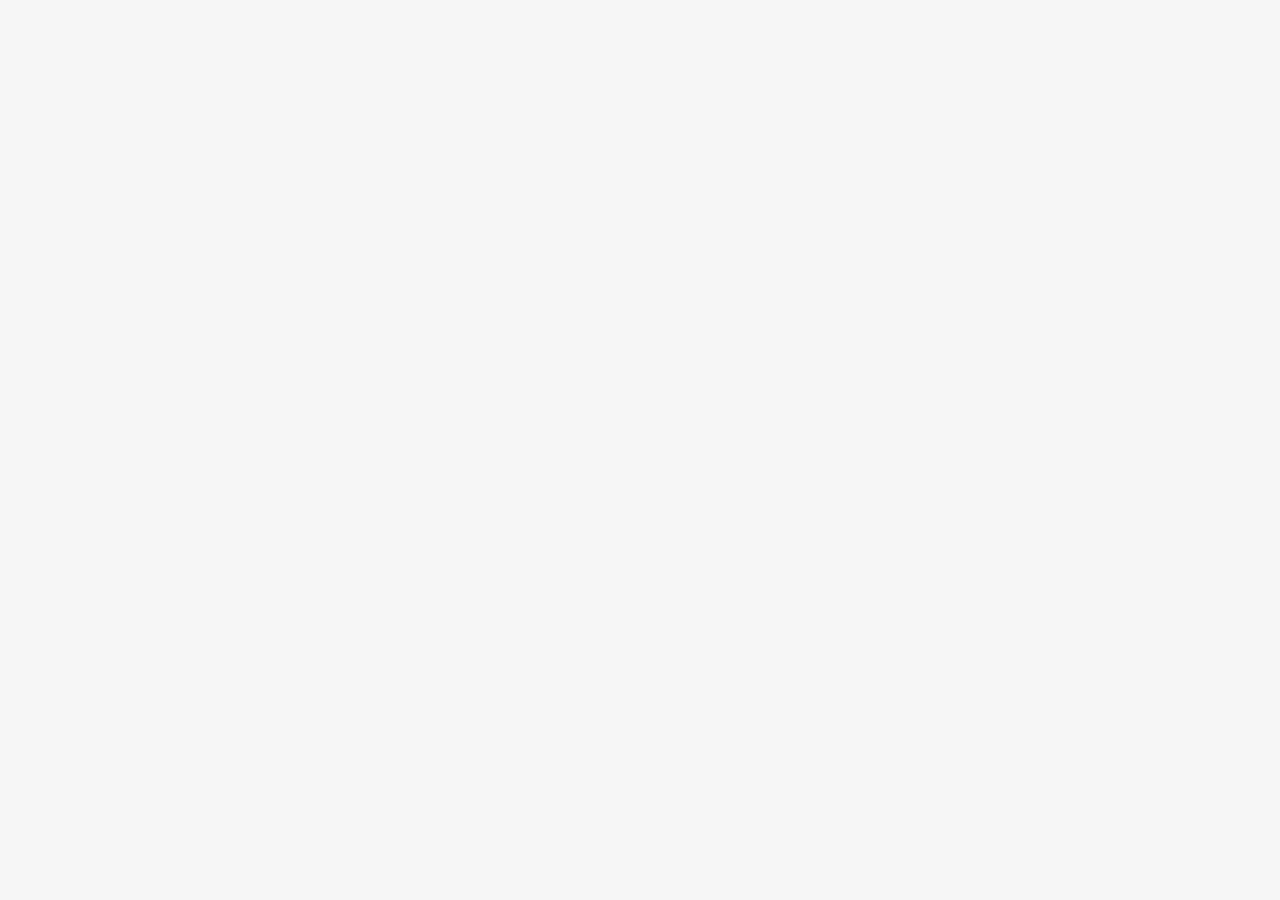
==== kitchen/index.html @ 83c56509 "feat: 厨房助手 PWA 版部署（kitchen/）" ====
<!DOCTYPE html>
<html lang="zh-CN">
  <head>
    <meta charset="UTF-8" />
    <meta name="viewport" content="width=device-width, initial-scale=1.0, viewport-fit=cover" />
    <title>智能厨房助手</title>
    <link rel="manifest" href="./manifest.json" />
    <link rel="icon" type="image/png" href="./icons/favicon.png" />
    <link rel="apple-touch-icon" href="./icons/icon-192.png" />
    <meta name="theme-color" content="#ff7043" />
    <meta name="mobile-web-app-capable" content="yes" />
    <meta name="apple-mobile-web-app-capable" content="yes" />
    <meta name="apple-mobile-web-app-status-bar-style" content="default" />
    <meta name="apple-mobile-web-app-title" content="厨房助手" />
    <script type="module" crossorigin src="./assets/index-CRamcw96.js"></script>
    <link rel="stylesheet" crossorigin href="./assets/index-DTyCk6if.css">
  </head>
  <body>
    <div id="root"></div>
    <script>
      // PWA Service Worker 注册（仅 https 或 localhost 生效；sw 失败不影响功能）
      if ('serviceWorker' in navigator && location.protocol === 'https:') {
        window.addEventListener('load', function () {
          navigator.serviceWorker.register('./sw.js').catch(function (e) {
            console.warn('SW 注册失败(不影响使用)', e)
          })
        })
      }
    </script>
  </body>
</html>
---- kitchen/assets/index-DTyCk6if.css ----
*{margin:0;padding:0;box-sizing:border-box}body{font-family:-apple-system,BlinkMacSystemFont,Segoe UI,PingFang SC,Microsoft YaHei,sans-serif;background:#f5f6f8;color:#333}.app{max-width:1100px;margin:0 auto;padding:20px}.topbar{display:flex;justify-content:space-between;align-items:center;margin-bottom:16px}.topbar h1{font-size:24px}.topbar h1 small{font-size:13px;color:#999;font-weight:400}.badge{padding:4px 10px;border-radius:12px;font-size:13px;background:#eee}.badge.ok{background:#e6fffb;color:#13a388}.stats{display:flex;gap:24px;flex-wrap:wrap;background:#fff;padding:14px 20px;border-radius:10px;margin-bottom:16px;box-shadow:0 1px 3px #0000000a}.stats b{color:#ff6b35}.tabs{display:flex;gap:8px;margin-bottom:16px}.tabs button{padding:8px 18px;border:1px solid #ddd;background:#fff;border-radius:8px;cursor:pointer;font-size:14px}.tabs button.active{background:#ff6b35;color:#fff;border-color:#ff6b35}.panel{background:#fff;border-radius:10px;padding:20px;margin-bottom:16px;box-shadow:0 1px 3px #0000000a}.panel h2{font-size:17px;margin-bottom:14px}.panel h2 small{color:#999;font-weight:400;font-size:14px}.panel-head{display:flex;justify-content:space-between;align-items:center;margin-bottom:14px}.panel-head h2{margin-bottom:0}.add-form{display:flex;gap:8px;margin-bottom:14px;flex-wrap:wrap}.add-form input{padding:8px 12px;border:1px solid #ddd;border-radius:8px;font-size:14px;flex:1;min-width:120px}.add-form input.w-sm{flex:0 0 70px;min-width:70px}button.primary{background:#ff6b35;color:#fff;border:none;padding:8px 18px;border-radius:8px;cursor:pointer;font-size:14px}button.primary:disabled{opacity:.5;cursor:not-allowed}.chips{display:flex;gap:8px;flex-wrap:wrap}.chip{display:inline-flex;align-items:center;gap:6px;background:#fff5f0;border:1px solid #FFD9C4;color:#c2410c;padding:5px 10px;border-radius:16px;font-size:14px}.chip small{color:#999}.chip button{border:none;background:none;color:#c2410c;cursor:pointer;font-size:13px;line-height:1;padding:0;opacity:.6}.chip button:hover{opacity:1}.toolbar{display:flex;justify-content:space-between;align-items:center;margin-bottom:14px}.toolbar select{padding:6px 8px;border-radius:6px;border:1px solid #ddd}.pager{display:flex;align-items:center;gap:10px;font-size:14px}.pager button{padding:5px 12px;border:1px solid #ddd;background:#fff;border-radius:6px;cursor:pointer}.pager button:disabled{opacity:.4;cursor:not-allowed}.recipe-grid{display:grid;grid-template-columns:repeat(auto-fill,minmax(240px,1fr));gap:14px}.card{background:#fff;border-radius:10px;padding:16px;cursor:pointer;border:1px solid #eee;transition:all .2s}.card:hover{box-shadow:0 4px 12px #00000014;transform:translateY(-2px);border-color:#ff6b35}.card-head{display:flex;justify-content:space-between;align-items:flex-start;gap:8px;margin-bottom:8px}.card h3{font-size:15px;line-height:1.4}.match{flex-shrink:0;padding:2px 9px;border-radius:12px;font-size:12px;font-weight:600;color:#fff}.match.high{background:#13a388}.match.medium{background:#faad14}.match.low{background:#ff6b35}.match-detail{font-size:12px;margin-top:8px;line-height:1.5}.meta{display:flex;gap:10px;flex-wrap:wrap;font-size:12px;color:#888}.rating{color:#ff6b35;font-weight:600}.muted{color:#aaa}.error{color:#d4380d;background:#fff1f0;padding:10px 14px;border-radius:8px;margin-bottom:12px;font-size:14px}.modal{position:fixed;top:0;right:0;bottom:0;left:0;background:#00000073;display:flex;align-items:center;justify-content:center;z-index:100;padding:20px}.modal-body{background:#fff;border-radius:12px;padding:28px;max-width:640px;width:100%;max-height:80vh;overflow-y:auto;position:relative}.modal-body h2{margin-bottom:8px}.modal-body h4{color:#ff6b35;margin:16px 0 8px;border-bottom:2px solid #FFE0D0;padding-bottom:4px}.modal-body .meta{margin-bottom:8px}.close{position:absolute;top:12px;right:14px;border:none;background:none;font-size:18px;cursor:pointer;color:#999}.ingredients,.steps{padding-left:20px;line-height:1.9}.ingredients li{color:#444}.loading-overlay{position:fixed;bottom:20px;left:50%;transform:translate(-50%);background:#333;color:#fff;padding:8px 18px;border-radius:20px;font-size:13px}.modal-body.recognize{max-width:560px}.cam-area video{width:100%;border-radius:8px;background:#000;max-height:300px;object-fit:cover}.preview-area img{width:100%;border-radius:8px;max-height:300px;object-fit:contain;background:#f5f5f5}.cam-actions{display:flex;gap:8px;margin-top:10px;flex-wrap:wrap}.cam-actions button{padding:8px 16px;border:1px solid #ddd;background:#fff;border-radius:8px;cursor:pointer;font-size:14px}.recog-list{list-style:none;padding:0}.recog-list li{display:flex;justify-content:space-between;align-items:center;gap:8px;padding:8px 0;border-bottom:1px solid #f0f0f0}.recog-list label{display:flex;align-items:center;gap:8px;flex:1}.recog-list input[type=checkbox]{flex-shrink:0}.recog-name{border:none;border-bottom:1px dashed #ccc;font-size:14px;padding:2px 4px;flex:1;min-width:80px}.recog-qty{display:flex;align-items:center;gap:4px;font-size:13px}.recog-qty select{padding:3px;border:1px solid #ddd;border-radius:4px}.recog-qty .w-sm{width:56px}.recog-qty small{margin-left:4px}.chat-tags{display:flex;gap:8px;flex-wrap:wrap;margin:14px 0}.tag-chip{background:#e6f7ff;color:#1890ff;border:1px solid #91d5ff;padding:4px 12px;border-radius:14px;font-size:13px}.picker-area{border:2px dashed #FFB89A;border-radius:12px;padding:30px 20px;text-align:center;cursor:pointer;transition:all .2s;background:#fff8f4;margin:16px 0}.picker-area:hover{border-color:#ff6b35;background:#fff1e8}.picker-placeholder{padding:16px 0}.picker-icon{font-size:52px;margin-bottom:12px}.picker-title{font-size:16px;font-weight:600;color:#333;margin-bottom:6px}.picker-hint{font-size:13px;color:#999}.picked-img{max-width:100%;max-height:260px;border-radius:8px;display:block;margin:0 auto}.recognize-loading{text-align:center}.progress-bar{width:100%;height:8px;background:#f0f0f0;border-radius:4px;overflow:hidden;margin:14px 0 8px}.progress-fill{height:100%;background:linear-gradient(90deg,#ff6b35,#ff9e7a);transition:width .3s}.result-tip{font-size:14px;margin:14px 0 8px}.recog-actions{display:flex;gap:10px;margin-top:18px;align-items:stretch}.recog-reset{padding:0 16px;background:#fff;border:1px solid #ddd;border-radius:8px;cursor:pointer;font-size:22px;color:#888;line-height:1.2}.recog-reset:hover{border-color:#ff6b35;color:#ff6b35}.recog-confirm{flex:1;padding:12px 20px;font-size:16px;font-weight:600}.clarify-box{background:#fff8f4;border:1px solid #FFE0D0;border-radius:10px;padding:14px 16px;margin-bottom:16px}.clarify-tip{font-size:14px;color:#666;margin-bottom:12px}.clarify-q{margin-bottom:14px}.clarify-q-label{font-size:14px;font-weight:600;margin-bottom:8px;color:#333}.clarify-opts{display:flex;gap:8px;flex-wrap:wrap;align-items:center}.clarify-opts .opt{padding:7px 14px;border:1px solid #ddd;background:#fff;border-radius:18px;cursor:pointer;font-size:14px}.clarify-opts .opt.active{background:#ff6b35;border-color:#ff6b35;color:#fff;font-weight:600}.clarify-opts .opt-input{flex:1;min-width:120px;padding:7px 12px;border:1px solid #ddd;border-radius:18px;font-size:14px}.plan-summary{display:flex;align-items:center;gap:10px;font-size:15px;font-weight:600;color:#333;margin-bottom:14px}.plan-table{display:flex;flex-direction:column;gap:12px;margin-bottom:18px}.plan-day{display:flex;gap:12px;align-items:flex-start}.plan-day-label{flex:0 0 66px;font-size:13px;font-weight:700;color:#ff6b35;background:#fff1e8;border-radius:6px;padding:6px 0;text-align:center}.plan-day-meals{flex:1;display:flex;flex-direction:column;gap:8px}.plan-meal{display:flex;gap:10px;align-items:flex-start;background:#fafafa;border-radius:8px;padding:10px 12px}.plan-meal .slot{flex:0 0 40px;font-size:13px;color:#888}.meal-body{flex:1}.meal-name{font-size:15px;font-weight:600;cursor:pointer}.meal-name:hover{color:#ff6b35}.meal-reason{font-size:12.5px;color:#999;margin-top:3px;line-height:1.5}.shopping-box{background:#fafffe;border:1px solid #D9F2ED;border-radius:10px;padding:16px}.shopping-list{list-style:none;padding:0;margin:0}.shopping-list li{display:flex;justify-content:space-between;align-items:center;gap:10px;padding:9px 0;border-bottom:1px dashed #e5e5e5;flex-wrap:wrap}.shopping-list li:last-child{border-bottom:none}.shopping-list label{display:flex;align-items:center;gap:9px;cursor:pointer}.shopping-list input[type=checkbox]{width:17px;height:17px;accent-color:#13a388}.shopping-list input[type=checkbox]:checked+.shop-name{text-decoration:line-through;color:#bbb}.shop-name{font-size:15px}.shopping-list small{font-size:12px}.mini-btn{padding:5px 12px;border:1px solid #13a388;background:#fff;color:#13a388;border-radius:6px;cursor:pointer;font-size:13px}.plan-actions{margin-top:12px}.plan-actions button{padding:8px 18px;border:1px solid #ddd;background:#fff;border-radius:8px;cursor:pointer;font-size:14px}@media (max-width: 640px){.plan-day{flex-direction:column;gap:6px}.plan-day-label{flex:none;align-self:flex-start;padding:4px 12px}.tabs{flex-wrap:wrap}}.plan-actions{display:flex;gap:10px}.plan-actions button{padding:8px 18px;border:1px solid #FF6B35;background:#fff;color:#ff6b35;border-radius:8px;cursor:pointer;font-size:14px;font-weight:600}.plan-actions button:disabled{opacity:.5;cursor:not-allowed}.plan-actions .ghost-btn{border-color:#ddd;color:#888;font-weight:400}.pref-bar{display:flex;gap:10px;margin-top:12px}.pref-btn{padding:8px 16px;border:1px solid #ddd;background:#fff;border-radius:20px;cursor:pointer;font-size:14px;color:#666}.pref-btn.on{background:#ff6b35;border-color:#ff6b35;color:#fff;font-weight:600}.fav-mini{flex-shrink:0;width:34px;height:34px;border:none;background:transparent;font-size:20px;color:#ccc;cursor:pointer}.fav-mini.on{color:#ff6b35}.prefs-hint{font-size:13px;color:#13a388;background:#f0fbf9;border-radius:8px;padding:10px 12px;margin-bottom:12px;line-height:1.6}.dish-rec-box{background:#fff8f4;border:1px solid #FFE0D0;border-radius:10px;padding:14px 16px;margin-bottom:16px}.shopping-buy-bar{display:flex;align-items:center;justify-content:space-between;gap:12px;margin-top:14px;padding-top:12px;border-top:1px solid #e5f4f0;flex-wrap:wrap}.shopping-buy-bar button{padding:9px 20px;border:none;border-radius:8px;background:#13a388;color:#fff;font-size:14px;font-weight:600;cursor:pointer}.shopping-buy-bar button:disabled{background:#c7ddd8;cursor:not-allowed}.shopping-list li.added{opacity:.55}.shopping-list li.added .shop-name{text-decoration:line-through}.added-tag{color:#13a388;font-size:12px;font-weight:600}.dish-shop{margin-top:16px;border:1px solid #F0E0D6;border-radius:10px;padding:14px 16px;background:#fffdfb}.dish-shop h4{margin:0 0 4px;font-size:15px}.dish-shop-group{margin-top:12px}.dish-shop-title{font-size:13px;font-weight:600;color:#c05621;cursor:pointer;margin-bottom:6px}.dish-shop-items{display:flex;flex-wrap:wrap;gap:8px}.shop-item{display:inline-flex;align-items:center;gap:4px;padding:5px 10px;border:1px solid #E5E0DC;border-radius:16px;font-size:13px;background:#fff;cursor:pointer}.shop-item.done{opacity:.55;text-decoration:line-through;cursor:default}.shop-item em{font-style:normal;font-size:11px;color:#38a169}.card-shop{margin-top:10px;padding-top:10px;border-top:1px dashed #EEE5DE}.card-shop-head{font-size:12px;color:#c05621;font-weight:600;margin-bottom:6px}.card-shop-items{display:flex;flex-wrap:wrap;gap:6px;margin-bottom:8px}.shop-chip{display:inline-flex;align-items:center;gap:3px;padding:3px 9px;border:1px solid #E8E2DC;border-radius:14px;font-size:12px;background:#fff;cursor:pointer}.shop-chip input{margin:0;transform:scale(.85)}.shop-chip.done{opacity:.5;text-decoration:line-through;cursor:default}.card-shop-btn{width:100%;padding:6px 0;font-size:12px;border-radius:8px;border:1px solid #FF6B35;background:#fff;color:#ff6b35;cursor:pointer;font-weight:600}.card-shop-btn:disabled{border-color:#e5e0dc;color:#b8b0a8;cursor:not-allowed}.head-actions{display:flex;gap:8px}.seg{display:inline-flex;border:1px solid #E5E0DC;border-radius:8px;overflow:hidden}.seg button{padding:6px 14px;border:0;background:#fff;cursor:pointer;font-size:13px;color:#666}.seg button.on{background:#ff6b35;color:#fff;font-weight:600}.fav-marks{font-size:13px;letter-spacing:1px}.fav-lists{display:flex;flex-direction:column;gap:8px;margin-top:12px}.fav-list-row{display:flex;align-items:center;gap:10px;padding:12px 14px;border:1px solid #EFE8E2;border-radius:10px;background:#fff;cursor:pointer}.fav-list-row:hover{background:#fff8f4}.fav-list-name{flex:1;font-weight:600;font-size:14px}.ghost-mini{padding:4px 10px;font-size:12px;border:1px solid #E0D9D2;background:#fff;border-radius:6px;cursor:pointer;color:#888}.list-head{display:flex;align-items:center;gap:12px;margin-bottom:12px}.list-head h3{margin:0;font-size:16px}.family-card{background:#fff8f4;border:1px solid #FFE0D0;border-radius:10px;padding:14px 16px;margin:14px 0}.family-row{display:flex;align-items:center;gap:12px}.invite-code{font-size:20px;letter-spacing:2px;color:#c05621;font-family:monospace}.family-members{display:flex;flex-direction:column;gap:8px;margin:10px 0 18px}.family-member{display:flex;align-items:center;gap:10px;padding:10px 14px;border:1px solid #EFE8E2;border-radius:10px;background:#fff;font-size:14px}.avatar{width:28px;height:28px;border-radius:50%;background:#ff6b35;color:#fff;display:flex;align-items:center;justify-content:center;font-size:12px}.badge{font-style:normal;font-size:11px;padding:2px 7px;border-radius:10px;background:#f0ede9;color:#888}.badge.me{background:#ffe8dc;color:#c05621}.success{background:#f0fff4;border:1px solid #C6F6D5;color:#276749;padding:10px 14px;border-radius:8px;margin:10px 0;font-size:13px}.receipt{border:1px dashed #E0D9D2;border-radius:10px;padding:14px 16px;margin-bottom:14px;background:#fcfaf8}.receipt h4{margin:0 0 4px;font-size:14px}.receipt-actions{display:flex;gap:8px;margin:10px 0}.receipt-preview{max-width:100%;max-height:220px;border-radius:8px;margin:8px 0;display:block}.receipt-items{display:flex;flex-wrap:wrap;gap:6px;margin-top:10px}.shop-chip.off{opacity:.45}.alerts{margin:10px 0;display:flex;flex-direction:column;gap:6px}.alert-row{padding:9px 13px;border-radius:8px;font-size:13px}.alert-row.expiring{background:#fffbea;border:1px solid #F6E05E;color:#744210}.alert-row.expired{background:#fff5f5;border:1px solid #FEB2B2;color:#822727}.ready-tag{background:#e6fffa;color:#234e52;border:1px solid #81E6D9;padding:2px 8px;border-radius:10px;font-size:11px}.miss-tag{background:#fffaf0;color:#7b341e;border:1px solid #FBD38D;padding:2px 8px;border-radius:10px;font-size:11px}.kind-tag{display:inline-block;margin-top:8px;padding:4px 12px;border-radius:12px;background:#fff4ec;color:#c05621;font-size:12px}.canmake-head{margin:16px 0 8px;font-size:14px}.canmake-list{display:flex;flex-direction:column;gap:6px}.canmake-row{display:flex;align-items:center;justify-content:space-between;gap:12px;padding:10px 14px;border:1px solid #EFE8E2;border-radius:9px;background:#fff;cursor:pointer;font-size:13px}.canmake-row:hover{background:#fffbf8}.canmake-row.ok{border-color:#c6f6d5;background:#f7fff9}.canmake-row.near{border-color:#f6e05e;background:#fffdf5}.canmake-main{flex:1;min-width:0}.tag-ok{font-style:normal;font-size:12px;color:#276749}.small{font-size:12px}
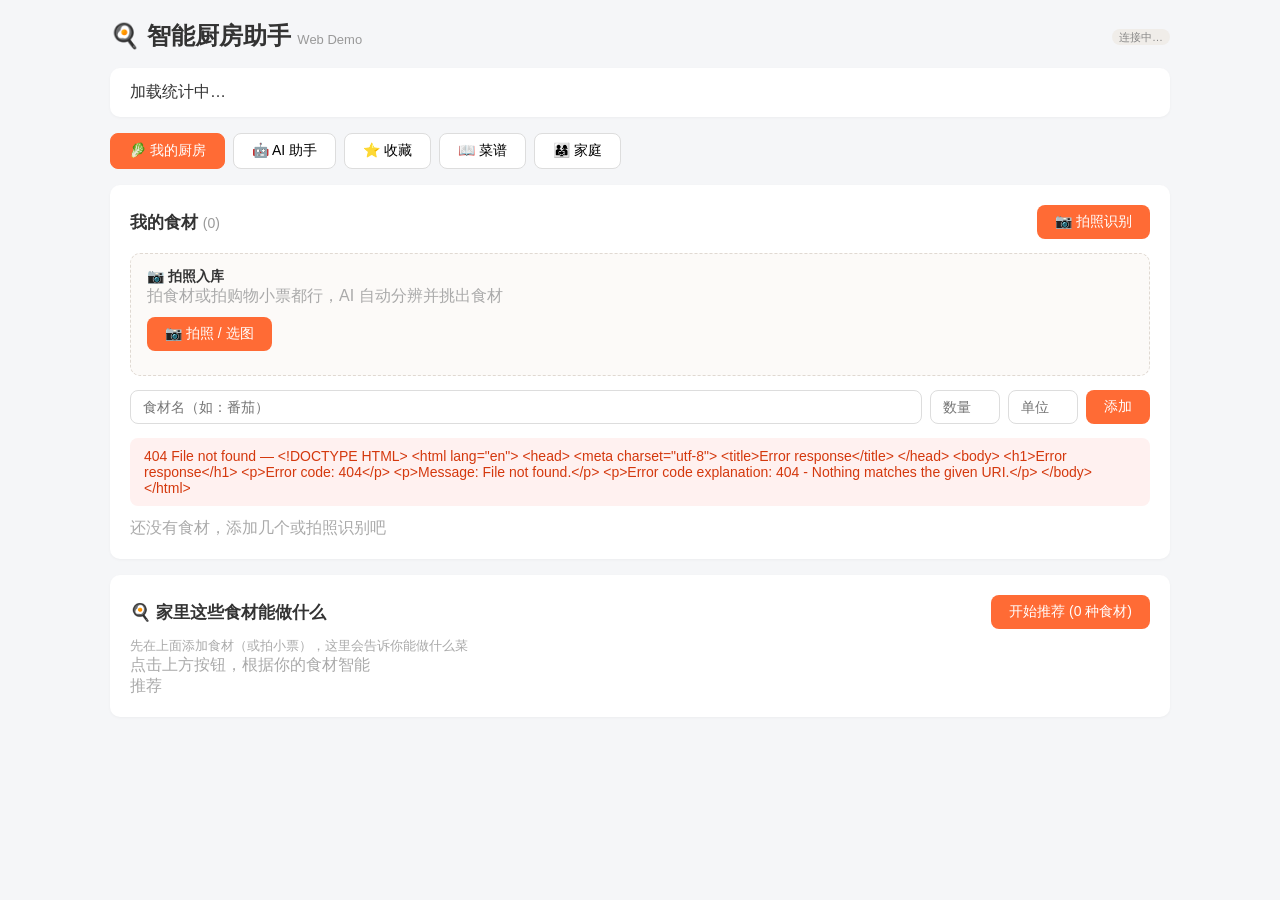
==== commit de94189a: "update: kitchen PWA——Pages 跨域 API 指回阿里云" ====
--- a/kitchen/index.html
+++ b/kitchen/index.html
@@ -12,7 +12,7 @@
     <meta name="apple-mobile-web-app-capable" content="yes" />
     <meta name="apple-mobile-web-app-status-bar-style" content="default" />
     <meta name="apple-mobile-web-app-title" content="厨房助手" />
-    <script type="module" crossorigin src="./assets/index-CRamcw96.js"></script>
+    <script type="module" crossorigin src="./assets/index-DqAlXU5w.js"></script>
     <link rel="stylesheet" crossorigin href="./assets/index-DTyCk6if.css">
   </head>
   <body>
